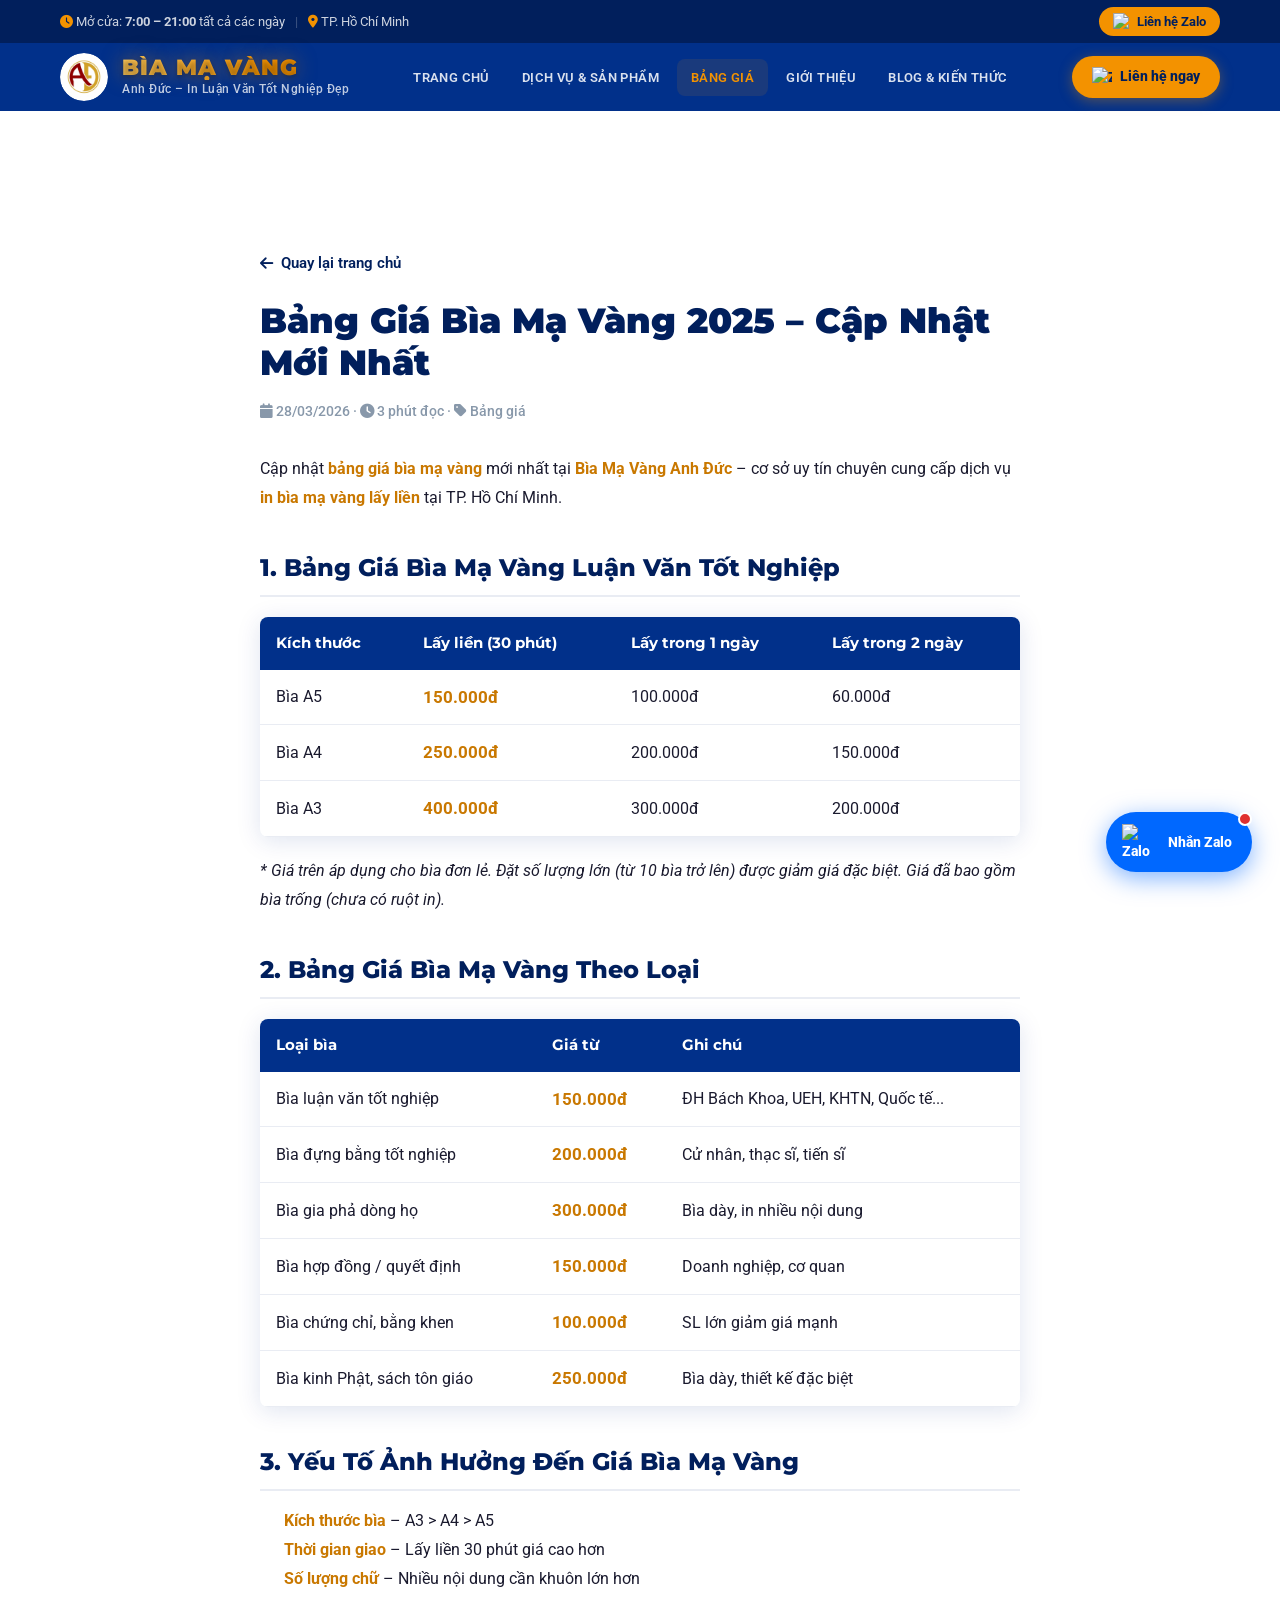
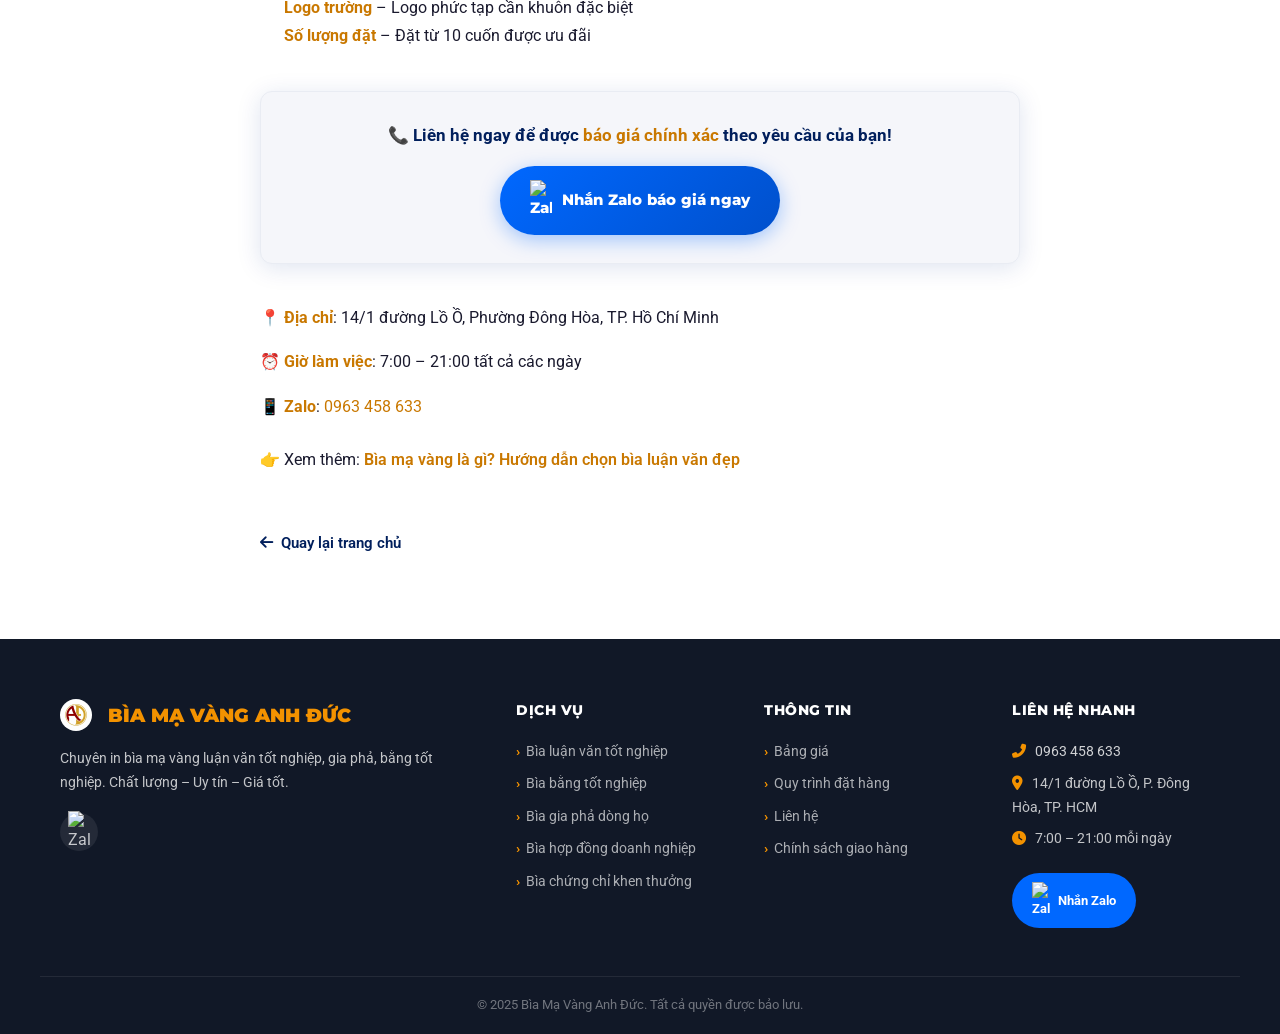
==== bang-gia-bia-ma-vang.html @ df7aeb43 "Initial commit: biamavang static site on Cloudflare Pages" ====
<!DOCTYPE html>
<html lang="vi">
<head>
  <meta charset="UTF-8" />
  <meta name="viewport" content="width=device-width, initial-scale=1.0" />
  <title>Bảng Giá Bìa Mạ Vàng 2025 – Cập Nhật Mới Nhất | Bìa Mạ Vàng Anh Đức</title>
  <meta name="description" content="Bảng giá bìa mạ vàng 2025 mới nhất: bìa luận văn A4 từ 60.000đ, lấy liền 30 phút 250.000đ. So sánh giá bìa mạ vàng theo kích thước và thời gian giao hàng tại TPHCM." />
  <meta name="keywords" content="bảng giá bìa mạ vàng, giá bìa mạ vàng luận văn, bìa mạ vàng giá rẻ, in bìa mạ vàng giá bao nhiêu, bìa mạ vàng A4 A3" />
  <meta name="robots" content="index, follow" />
  <link rel="canonical" href="https://lambiamavang.com/bang-gia-bia-ma-vang.html" />

  <meta property="og:type" content="article" />
  <meta property="og:title" content="Bảng Giá Bìa Mạ Vàng 2025 – Cập Nhật Mới Nhất" />
  <meta property="og:description" content="Giá bìa mạ vàng từ 60.000đ. Xem bảng giá chi tiết theo kích thước và thời gian giao." />
  <meta property="og:url" content="https://lambiamavang.com/bang-gia-bia-ma-vang.html" />
  <meta property="og:image" content="https://lambiamavang.com/banner.png" />

  <script type="application/ld+json">
  {
    "@context": "https://schema.org",
    "@type": "Article",
    "headline": "Bảng Giá Bìa Mạ Vàng 2025 – Cập Nhật Mới Nhất",
    "description": "Bảng giá chi tiết dịch vụ làm bìa mạ vàng từ 60.000đ tại TPHCM",
    "author": {"@type": "Organization", "name": "Bìa Mạ Vàng Anh Đức"},
    "publisher": {"@type": "Organization", "name": "Bìa Mạ Vàng Anh Đức"},
    "datePublished": "2026-03-28",
    "dateModified": "2026-03-28"
  }
  </script>

  <!-- Favicon -->
  <link rel="icon" href="https://lambiamavang.com/favicon.ico" sizes="48x48" />
  <link rel="icon" type="image/png" sizes="32x32" href="https://lambiamavang.com/favicon-32x32.png" />
  <link rel="icon" type="image/png" sizes="16x16" href="https://lambiamavang.com/favicon-16x16.png" />
  <link rel="apple-touch-icon" sizes="180x180" href="https://lambiamavang.com/apple-touch-icon.png" />

  <!-- Google tag (gtag.js) -->
  <script async src="https://www.googletagmanager.com/gtag/js?id=G-4KB9TMQKP1"></script>
  <script>
    window.dataLayer = window.dataLayer || [];
    function gtag(){dataLayer.push(arguments);}
    gtag('js', new Date());
    gtag('config', 'G-4KB9TMQKP1');
  </script>

  <link rel="preconnect" href="https://fonts.googleapis.com" />
  <link rel="preconnect" href="https://fonts.gstatic.com" crossorigin />
  <link href="https://fonts.googleapis.com/css2?family=Roboto:wght@400;500;700;900&family=Montserrat:wght@600;700;800;900&display=swap" rel="stylesheet" />
  <link rel="stylesheet" href="https://cdnjs.cloudflare.com/ajax/libs/font-awesome/6.5.0/css/all.min.css" />
  <link rel="stylesheet" href="style.css" />
  <style>
    .blog-container { max-width: 800px; margin: 0 auto; padding: 140px 20px 60px; }
    .blog-container h1 { font-family: var(--font-head); color: var(--navy-d); font-size: 2.2rem; margin-bottom: 16px; font-weight: 900; line-height: 1.2; }
    .blog-meta { color: var(--gray-3); font-size: .9rem; margin-bottom: 32px; font-weight: 500; }
    .blog-container h2 { font-family: var(--font-head); color: var(--navy-d); font-size: 1.5rem; margin: 36px 0 16px; font-weight: 800; border-bottom: 2px solid var(--gray-2); padding-bottom: 8px;}
    .blog-container h3 { font-family: var(--font-head); color: var(--navy-d); font-size: 1.15rem; margin: 24px 0 12px; font-weight: 700; }
    .blog-container p { color: var(--dark); line-height: 1.8; margin-bottom: 16px; font-size: 1rem; }
    .blog-container ul, .blog-container ol { color: var(--dark); padding-left: 24px; margin-bottom: 16px; line-height: 1.8; }
    .blog-container strong { color: var(--gold-d); font-weight: 700; }
    .blog-cta { background: var(--gray-1); border: 1px solid var(--gray-2); border-radius: 12px; padding: 28px; text-align: center; margin: 40px 0; box-shadow: var(--shadow); }
    .blog-cta p { color: var(--navy-d); font-size: 1.05rem; margin-bottom: 16px; font-weight: 700; }
    .blog-back { display: inline-flex; align-items: center; gap: 8px; color: var(--navy-d); text-decoration: none; margin-bottom: 24px; font-size: .95rem; font-weight: 600; }
    .blog-back:hover { color: var(--gold-d); text-decoration: underline; }
    .blog-img { width: 100%; border-radius: 12px; margin: 20px 0; box-shadow: var(--shadow); }
    .blog-container table { width: 100%; border-collapse: collapse; margin: 20px 0; background: var(--white); border-radius: var(--radius-sm); overflow: hidden; box-shadow: var(--shadow); }
    .blog-container th { background: var(--navy); color: var(--white); padding: 14px 16px; text-align: left; font-family: var(--font-head); font-size: .95rem; }
    .blog-container td { padding: 14px 16px; border-bottom: 1px solid var(--gray-2); color: var(--dark); }
    .blog-container tr:hover td { background: var(--gray-1); }
    .price-highlight { color: var(--gold-d) !important; font-weight: 700; font-size: 1.05rem; }
  </style>
</head>
<body>

  <!-- ========== TOPBAR ========== -->
  <div class="topbar" id="topbar">
    <div class="container topbar-inner">
      <div class="topbar-left">
        <span><i class="fas fa-clock"></i> Mở cửa: <strong>7:00 – 21:00</strong> tất cả các ngày</span>
        <span class="topbar-divider">|</span>
        <span><i class="fas fa-map-marker-alt"></i> TP. Hồ Chí Minh</span>
      </div>
      <div class="topbar-right">
        <a href="https://zalo.me/0963458633" target="_blank" rel="noopener" class="topbar-zalo" id="topbar-zalo-btn">
          <img src="https://upload.wikimedia.org/wikipedia/commons/9/91/Icon_of_Zalo.svg" alt="Zalo" width="18" height="18" />
          Liên hệ Zalo
        </a>
      </div>
    </div>
  </div>

  <!-- ========== HEADER ========== -->
  <header class="header" id="mainHeader">
    <div class="container header-inner">
      <a class='logo' href='index.html' id='logo-link'>
        <div class="logo-icon"><img src="logo.png" alt="Logo Bìa Mạ Vàng Anh Đức" width="48" height="48" /></div>
        <div class="logo-text">
          <span class="logo-main">BÌA MẠ VÀNG</span>
          <span class="logo-sub">Anh Đức – In Luận Văn Tốt Nghiệp Đẹp</span>
        </div>
      </a>

      <nav class="nav" id="mainNav">
        <a href="index.html" class="nav-link" id="nav-dichvu">Trang Chủ</a>
        <a href="index.html#san-pham" class="nav-link" id="nav-sanpham">Dịch Vụ & Sản Phẩm</a>
        <a href="bang-gia-bia-ma-vang.html" class="nav-link active" id="nav-bangia">Bảng Giá</a>
        <a href="gioi-thieu.html" class="nav-link" id="nav-hinhthuc">Giới Thiệu</a>
        <a href="blog.html" class="nav-link" id="nav-lienhe">Blog & Kiến Thức</a>
      </nav>

      <a href="https://zalo.me/0963458633" target="_blank" rel="noopener" class="btn-zalo-header" id="header-zalo-btn">
        <img src="https://upload.wikimedia.org/wikipedia/commons/9/91/Icon_of_Zalo.svg" alt="Zalo" width="20" height="20" />
        Liên hệ ngay
      </a>

      <button class="hamburger" id="hamburger" aria-label="Menu">
        <span></span><span></span><span></span>
      </button>
    </div>
  </header>

  <!-- Mobile Nav Drawer -->
  <div class="mobile-nav" id="mobileNav">
    <a href="index.html#dich-vu" class="mobile-nav-link" id="mob-dichvu">Dịch Vụ</a>
    <a href="index.html#san-pham" class="mobile-nav-link" id="mob-sanpham">Sản Phẩm</a>
    <a href="bang-gia-bia-ma-vang.html" class="mobile-nav-link" id="mob-bangia">Bảng Giá</a>
    <a href="gioi-thieu.html" class="mobile-nav-link" id="mob-hinhthuc">Giới Thiệu</a>
    <a href="blog.html" class="mobile-nav-link" id="mob-lienhe">Blog & Kiến Thức</a>
    <a href="https://zalo.me/0963458633" class="mobile-nav-link zalo-mob" id="mob-zalo" target="_blank">
      <img src="https://upload.wikimedia.org/wikipedia/commons/9/91/Icon_of_Zalo.svg" alt="Zalo" width="18" /> Liên hệ Zalo
    </a>
  </div>

  <!-- ========== BLOG CONTENT ========== -->
  <div class="blog-container">
    <a class='blog-back' href='index.html'><i class="fas fa-arrow-left"></i> Quay lại trang chủ</a>
    <h1>Bảng Giá Bìa Mạ Vàng 2025 – Cập Nhật Mới Nhất</h1>
    <div class="blog-meta"><i class="fas fa-calendar"></i> 28/03/2026 · <i class="fas fa-clock"></i> 3 phút đọc · <i class="fas fa-tag"></i> Bảng giá</div>

    <p>Cập nhật <strong>bảng giá bìa mạ vàng</strong> mới nhất tại <strong>Bìa Mạ Vàng Anh Đức</strong> – cơ sở uy tín chuyên cung cấp dịch vụ <strong>in bìa mạ vàng lấy liền</strong> tại TP. Hồ Chí Minh.</p>

    <h2>1. Bảng Giá Bìa Mạ Vàng Luận Văn Tốt Nghiệp</h2>

    <table>
      <thead>
        <tr>
          <th>Kích thước</th>
          <th>Lấy liền (30 phút)</th>
          <th>Lấy trong 1 ngày</th>
          <th>Lấy trong 2 ngày</th>
        </tr>
      </thead>
      <tbody>
        <tr>
          <td>Bìa A5</td>
          <td class="price-highlight">150.000đ</td>
          <td>100.000đ</td>
          <td>60.000đ</td>
        </tr>
        <tr>
          <td>Bìa A4</td>
          <td class="price-highlight">250.000đ</td>
          <td>200.000đ</td>
          <td>150.000đ</td>
        </tr>
        <tr>
          <td>Bìa A3</td>
          <td class="price-highlight">400.000đ</td>
          <td>300.000đ</td>
          <td>200.000đ</td>
        </tr>
      </tbody>
    </table>

    <p><em>* Giá trên áp dụng cho bìa đơn lẻ. Đặt số lượng lớn (từ 10 bìa trở lên) được giảm giá đặc biệt. Giá đã bao gồm bìa trống (chưa có ruột in).</em></p>

    <h2>2. Bảng Giá Bìa Mạ Vàng Theo Loại</h2>

    <table>
      <thead>
        <tr>
          <th>Loại bìa</th>
          <th>Giá từ</th>
          <th>Ghi chú</th>
        </tr>
      </thead>
      <tbody>
        <tr>
          <td>Bìa luận văn tốt nghiệp</td>
          <td class="price-highlight">150.000đ</td>
          <td>ĐH Bách Khoa, UEH, KHTN, Quốc tế...</td>
        </tr>
        <tr>
          <td>Bìa đựng bằng tốt nghiệp</td>
          <td class="price-highlight">200.000đ</td>
          <td>Cử nhân, thạc sĩ, tiến sĩ</td>
        </tr>
        <tr>
          <td>Bìa gia phả dòng họ</td>
          <td class="price-highlight">300.000đ</td>
          <td>Bìa dày, in nhiều nội dung</td>
        </tr>
        <tr>
          <td>Bìa hợp đồng / quyết định</td>
          <td class="price-highlight">150.000đ</td>
          <td>Doanh nghiệp, cơ quan</td>
        </tr>
        <tr>
          <td>Bìa chứng chỉ, bằng khen</td>
          <td class="price-highlight">100.000đ</td>
          <td>SL lớn giảm giá mạnh</td>
        </tr>
        <tr>
          <td>Bìa kinh Phật, sách tôn giáo</td>
          <td class="price-highlight">250.000đ</td>
          <td>Bìa dày, thiết kế đặc biệt</td>
        </tr>
      </tbody>
    </table>

    <h2>3. Yếu Tố Ảnh Hưởng Đến Giá Bìa Mạ Vàng</h2>
    <ul>
      <li><strong>Kích thước bìa</strong> – A3 > A4 > A5</li>
      <li><strong>Thời gian giao</strong> – Lấy liền 30 phút giá cao hơn</li>
      <li><strong>Số lượng chữ</strong> – Nhiều nội dung cần khuôn lớn hơn</li>
      <li><strong>Logo trường</strong> – Logo phức tạp cần khuôn đặc biệt</li>
      <li><strong>Số lượng đặt</strong> – Đặt từ 10 cuốn được ưu đãi</li>
    </ul>

    <div class="blog-cta">
      <p>📞 Liên hệ ngay để được <strong>báo giá chính xác</strong> theo yêu cầu của bạn!</p>
      <a href="https://zalo.me/0963458633" target="_blank" rel="noopener" class="btn-zalo-gold">
        <img src="https://upload.wikimedia.org/wikipedia/commons/9/91/Icon_of_Zalo.svg" alt="Zalo" width="22" />
        Nhắn Zalo báo giá ngay
      </a>
    </div>

    <p>📍 <strong>Địa chỉ</strong>: 14/1 đường Lồ Ồ, Phường Đông Hòa, TP. Hồ Chí Minh</p>
    <p>⏰ <strong>Giờ làm việc</strong>: 7:00 – 21:00 tất cả các ngày</p>
    <p>📱 <strong>Zalo</strong>: <a href="https://zalo.me/0963458633" style="color:var(--gold-d)">0963 458 633</a></p>

    <p style="margin-top:24px">👉 Xem thêm: <a href='bia-ma-vang-la-gi.html' style='color:var(--gold-d); font-weight: 600;'>Bìa mạ vàng là gì? Hướng dẫn chọn bìa luận văn đẹp</a></p>

    <a class='blog-back' href='index.html' style='margin-top:40px'><i class="fas fa-arrow-left"></i> Quay lại trang chủ</a>
  </div>

  <!-- ========== FOOTER ========== -->
  <footer class="footer" id="footer">
    <div class="container footer-inner">
      <div class="footer-col">
        <div class="footer-logo">
          <img src="logo.png" alt="Logo" width="32" height="32" style="display:inline-block;vertical-align:middle;border-radius:50%;margin-right:8px;" /> BÌA MẠ VÀNG ANH ĐỨC
        </div>
        <p>Chuyên in bìa mạ vàng luận văn tốt nghiệp, gia phả, bằng tốt nghiệp. Chất lượng – Uy tín – Giá tốt.</p>
        <div class="footer-social">
          <a href="https://zalo.me/0963458633" target="_blank" rel="noopener" id="footer-zalo" aria-label="Zalo">
            <img src="https://upload.wikimedia.org/wikipedia/commons/9/91/Icon_of_Zalo.svg" alt="Zalo" width="22" />
          </a>
        </div>
      </div>
      <div class="footer-col">
        <h4>Dịch vụ</h4>
        <ul>
          <li><a href='index.html#san-pham'>Bìa luận văn tốt nghiệp</a></li>
          <li><a href='index.html#san-pham'>Bìa bằng tốt nghiệp</a></li>
          <li><a href='index.html#san-pham'>Bìa gia phả dòng họ</a></li>
          <li><a href='index.html#san-pham'>Bìa hợp đồng doanh nghiệp</a></li>
          <li><a href='index.html#san-pham'>Bìa chứng chỉ khen thưởng</a></li>
        </ul>
      </div>
      <div class="footer-col">
        <h4>Thông tin</h4>
        <ul>
          <li><a href='bang-gia-bia-ma-vang.html'>Bảng giá</a></li>
          <li><a href='index.html#hinh-thuc'>Quy trình đặt hàng</a></li>
          <li><a href='index.html#lien-he'>Liên hệ</a></li>
          <li><a href="#">Chính sách giao hàng</a></li>
        </ul>
      </div>
      <div class="footer-col">
        <h4>Liên hệ nhanh</h4>
        <p><i class="fas fa-phone-alt"></i> <a href="tel:0963 458 633">0963 458 633</a></p>
        <p><i class="fas fa-map-marker-alt"></i> 14/1 đường Lồ Ồ, P. Đông Hòa, TP. HCM</p>
        <p><i class="fas fa-clock"></i> 7:00 – 21:00 mỗi ngày</p>
        <a href="https://zalo.me/0963458633" target="_blank" rel="noopener" class="footer-zalo-btn"
          id="footer-zalo-btn">
          <img src="https://upload.wikimedia.org/wikipedia/commons/9/91/Icon_of_Zalo.svg" alt="Zalo" width="18" /> Nhắn
          Zalo
        </a>
      </div>
    </div>
    <div class="footer-bottom">
      <div class="container">
        <p>© 2025 Bìa Mạ Vàng Anh Đức. Tất cả quyền được bảo lưu.</p>
      </div>
    </div>
  </footer>

  <!-- ========== FLOATING ZALO BUTTON ========== -->
  <a href="https://zalo.me/0963458633" target="_blank" rel="noopener" class="float-zalo" id="float-zalo-btn"
    aria-label="Liên hệ Zalo">
    <img src="https://upload.wikimedia.org/wikipedia/commons/9/91/Icon_of_Zalo.svg" alt="Zalo" width="36" height="36" />
    <span class="float-zalo-label">Nhắn Zalo</span>
    <span class="float-zalo-pulse"></span>
  </a>

  <!-- ========== BACK TO TOP ========== -->
  <button class="back-to-top" id="backToTop" aria-label="Back to top">
    <i class="fas fa-chevron-up"></i>
  </button>

  <script>
    // Hamburger mobile menu
    const hamburger = document.getElementById('hamburger');
    const mobileNav = document.getElementById('mobileNav');
    hamburger.addEventListener('click', () => {
      hamburger.classList.toggle('open');
      mobileNav.classList.toggle('open');
    });
    // Close mobile nav on link click
    document.querySelectorAll('.mobile-nav-link').forEach(link => {
      link.addEventListener('click', () => {
        hamburger.classList.remove('open');
        mobileNav.classList.remove('open');
      });
    });

    // Sticky header shadow
    const header = document.getElementById('mainHeader');
    window.addEventListener('scroll', () => {
      if (window.scrollY > 60) {
        header.classList.add('scrolled');
      } else {
        header.classList.remove('scrolled');
      }
      // Back to top
      const btt = document.getElementById('backToTop');
      if(btt) {
        btt.classList.toggle('show', window.scrollY > 400);
      }
    });

    // Back to top
    const btt = document.getElementById('backToTop');
    if(btt) {
      btt.addEventListener('click', () => {
        window.scrollTo({ top: 0, behavior: 'smooth' });
      });
    }
  </script>
</body>
</html>
---- style.css ----
/* =============================================
   BÌA MẠ VÀNG – Premium CSS Design System
   Colors: Navy #01308a | Gold #f39200 | Red #e03030
   ============================================= */

/* ---------- RESET & BASE ---------- */
*,
*::before,
*::after {
  box-sizing: border-box;
  margin: 0;
  padding: 0;
}

:root {
  --navy: #01308a;
  --navy-d: #011f5c;
  --gold: #f39200;
  --gold-d: #c97800;
  --gold-l: #ffd166;
  --red: #e03030;
  --white: #ffffff;
  --gray-1: #f5f6fa;
  --gray-2: #e9ecf3;
  --gray-3: #8898aa;
  --dark: #1a1a2e;
  --zalo: #0068ff;
  --shadow: 0 4px 24px rgba(1, 48, 138, .13);
  --shadow-gold: 0 4px 24px rgba(243, 146, 0, .25);
  --radius: 14px;
  --radius-sm: 8px;
  --transition: .3s cubic-bezier(.4, 0, .2, 1);
  --font-main: 'Roboto', sans-serif;
  --font-head: 'Montserrat', sans-serif;
}

html {
  scroll-behavior: smooth;
}

body {
  font-family: var(--font-main);
  color: var(--dark);
  background: var(--white);
  line-height: 1.6;
  overflow-x: hidden;
}

a {
  text-decoration: none;
  color: inherit;
}

img {
  display: block;
  max-width: 100%;
}

ul {
  list-style: none;
}

strong {
  font-weight: 700;
}

.container {
  max-width: 1200px;
  margin: 0 auto;
  padding: 0 20px;
}

.section-pad {
  padding: 80px 0;
}

.bg-light {
  background: var(--gray-1);
}

.bg-navy {
  background: var(--navy-d);
}

/* ---------- TOPBAR ---------- */
.topbar {
  background: var(--navy-d);
  color: rgba(255, 255, 255, .8);
  font-size: .82rem;
  padding: 7px 0;
  position: relative;
  z-index: 100;
}

.topbar-inner {
  display: flex;
  align-items: center;
  justify-content: space-between;
  flex-wrap: wrap;
  gap: 6px;
}

.topbar-left {
  display: flex;
  align-items: center;
  gap: 10px;
}

.topbar-left i {
  color: var(--gold);
}

.topbar-divider {
  opacity: .3;
}

.topbar-zalo {
  display: flex;
  align-items: center;
  gap: 6px;
  background: var(--gold);
  color: var(--navy-d);
  font-weight: 700;
  padding: 4px 14px;
  border-radius: 20px;
  font-size: .82rem;
  transition: var(--transition);
}

.topbar-zalo:hover {
  background: var(--gold-d);
  transform: scale(1.04);
}

/* ---------- HEADER ---------- */
.header {
  position: sticky;
  top: 0;
  z-index: 999;
  background: var(--navy);
  box-shadow: none;
  transition: box-shadow var(--transition);
}

.header.scrolled {
  box-shadow: 0 2px 20px rgba(1, 48, 138, .3);
}

.header-inner {
  display: flex;
  align-items: center;
  justify-content: space-between;
  height: 68px;
  gap: 16px;
}

/* Logo */
.logo {
  display: flex;
  align-items: center;
  gap: 14px;
}

.logo-icon {
  width: 48px;
  height: 48px;
  background: none;
  border-radius: 50%;
  display: flex;
  align-items: center;
  justify-content: center;
  flex-shrink: 0;
  position: relative;
  overflow: hidden;
  animation: logo-pulse 3s ease-in-out infinite;
}

.logo-icon img {
  width: 100%;
  height: 100%;
  object-fit: contain;
  border-radius: 50%;
}

@keyframes logo-pulse {

  0%,
  100% {
    box-shadow: 0 0 0 3px rgba(243, 146, 0, .3), 0 4px 18px rgba(243, 146, 0, .5);
  }

  50% {
    box-shadow: 0 0 0 6px rgba(243, 146, 0, .15), 0 6px 26px rgba(243, 146, 0, .6);
  }
}

.logo-text {
  display: flex;
  flex-direction: column;
}

.logo-main {
  font-family: var(--font-head);
  font-size: 1.35rem;
  font-weight: 900;
  color: var(--gold);
  letter-spacing: 1px;
  line-height: 1.1;
  text-shadow: 0 0 20px rgba(243, 146, 0, .5), 0 2px 4px rgba(0, 0, 0, .3);
  background: linear-gradient(90deg, var(--gold-l), var(--gold), var(--gold-d), var(--gold));
  background-size: 200% auto;
  -webkit-background-clip: text;
  -webkit-text-fill-color: transparent;
  background-clip: text;
  animation: shine-text 4s linear infinite;
}

@keyframes shine-text {
  0% {
    background-position: 0% center;
  }

  100% {
    background-position: 200% center;
  }
}

.logo-sub {
  font-size: .72rem;
  color: rgba(255, 255, 255, .75);
  letter-spacing: .5px;
  font-weight: 500;
}

/* Nav */
.nav {
  display: flex;
  align-items: center;
  gap: 4px;
}

.nav-link {
  font-size: .82rem;
  font-weight: 600;
  color: rgba(255, 255, 255, .85);
  padding: 8px 14px;
  border-radius: var(--radius-sm);
  transition: var(--transition);
  text-transform: uppercase;
  letter-spacing: .4px;
}

.nav-link:hover,
.nav-link.active {
  color: var(--gold);
  background: rgba(243, 146, 0, .1);
}

/* Header Zalo button */
.btn-zalo-header {
  display: flex;
  align-items: center;
  gap: 8px;
  background: var(--gold);
  color: var(--navy-d);
  font-weight: 800;
  font-size: .85rem;
  padding: 10px 20px;
  border-radius: 30px;
  white-space: nowrap;
  transition: var(--transition);
  box-shadow: 0 3px 14px rgba(243, 146, 0, .35);
  flex-shrink: 0;
}

.btn-zalo-header:hover {
  background: var(--gold-d);
  transform: translateY(-2px);
  box-shadow: 0 6px 20px rgba(243, 146, 0, .4);
}

/* Hamburger */
.hamburger {
  display: none;
  flex-direction: column;
  justify-content: center;
  gap: 5px;
  width: 36px;
  height: 36px;
  background: none;
  border: none;
  cursor: pointer;
  padding: 4px;
}

.hamburger span {
  display: block;
  height: 2px;
  border-radius: 2px;
  background: var(--white);
  transition: var(--transition);
  transform-origin: center;
}

.hamburger.open span:nth-child(1) {
  transform: translateY(7px) rotate(45deg);
}

.hamburger.open span:nth-child(2) {
  opacity: 0;
}

.hamburger.open span:nth-child(3) {
  transform: translateY(-7px) rotate(-45deg);
}

/* Mobile Nav */
.mobile-nav {
  display: none;
  position: fixed;
  top: 68px;
  left: 0;
  right: 0;
  background: var(--navy-d);
  flex-direction: column;
  padding: 10px 0 16px;
  z-index: 998;
  box-shadow: 0 8px 20px rgba(0, 0, 0, .3);
  transform: translateY(-10px);
  opacity: 0;
  transition: var(--transition);
}

.mobile-nav.open {
  display: flex;
  transform: translateY(0);
  opacity: 1;
}

.mobile-nav-link {
  display: flex;
  align-items: center;
  gap: 8px;
  padding: 12px 24px;
  color: rgba(255, 255, 255, .85);
  font-weight: 600;
  font-size: .9rem;
  border-bottom: 1px solid rgba(255, 255, 255, .06);
  transition: var(--transition);
}

.mobile-nav-link:hover {
  color: var(--gold);
  background: rgba(243, 146, 0, .08);
}

.mobile-nav-link.zalo-mob {
  color: var(--gold);
  font-weight: 800;
  margin-top: 4px;
}

/* ---------- HERO ---------- */
.hero {
  position: relative;
  min-height: 92vh;
  display: flex;
  align-items: center;
  overflow: hidden;
}

.hero-bg {
  position: absolute;
  inset: 0;
  background:
    url('banner.png') center/cover no-repeat,
    linear-gradient(135deg, #011f5c 0%, #01308a 50%, #0a2060 100%);
  z-index: 0;
}

.hero-overlay {
  position: absolute;
  inset: 0;
  background: linear-gradient(135deg,
      rgba(1, 15, 50, 0.82) 0%,
      rgba(1, 48, 138, 0.70) 50%,
      rgba(0, 10, 40, 0.88) 100%);
  z-index: 1;
}

/* Gold particle shimmer */
.hero::after {
  content: '';
  position: absolute;
  inset: 0;
  background-image:
    radial-gradient(circle at 20% 30%, rgba(243, 146, 0, .12) 0%, transparent 50%),
    radial-gradient(circle at 80% 70%, rgba(243, 146, 0, .10) 0%, transparent 50%);
  z-index: 2;
  pointer-events: none;
}

.hero-content {
  position: relative;
  z-index: 3;
  padding: 80px 20px 60px;
  max-width: 760px;
}

.hero-badge {
  display: inline-flex;
  align-items: center;
  gap: 8px;
  background: rgba(243, 146, 0, .15);
  border: 1px solid rgba(243, 146, 0, .4);
  color: var(--gold-l);
  font-size: .82rem;
  font-weight: 700;
  padding: 6px 16px;
  border-radius: 30px;
  margin-bottom: 22px;
  letter-spacing: .5px;
  animation: fadeDown .7s ease both;
}

.hero-badge i {
  color: var(--gold);
}

.hero-title {
  font-family: var(--font-head);
  font-size: clamp(2.2rem, 6vw, 3.8rem);
  font-weight: 900;
  color: var(--white);
  line-height: 1.15;
  margin-bottom: 20px;
  animation: fadeDown .7s .1s ease both;
}

.hero-highlight {
  background: linear-gradient(90deg, var(--gold), var(--gold-l));
  -webkit-background-clip: text;
  -webkit-text-fill-color: transparent;
  background-clip: text;
  display: block;
}

.hero-sub {
  font-size: 1.05rem;
  color: rgba(255, 255, 255, .82);
  margin-bottom: 28px;
  line-height: 1.75;
  animation: fadeDown .7s .2s ease both;
}

.hero-sub strong {
  color: var(--gold-l);
}

.hero-tags {
  display: flex;
  flex-wrap: wrap;
  gap: 10px;
  margin-bottom: 36px;
  animation: fadeDown .7s .3s ease both;
}

.hero-tag {
  display: flex;
  align-items: center;
  gap: 6px;
  background: rgba(255, 255, 255, .1);
  border: 1px solid rgba(255, 255, 255, .2);
  color: var(--white);
  padding: 6px 16px;
  border-radius: 30px;
  font-size: .85rem;
  font-weight: 600;
  backdrop-filter: blur(4px);
}

.hero-tag i {
  color: var(--gold);
}

.hero-cta {
  display: flex;
  flex-wrap: wrap;
  gap: 14px;
  animation: fadeDown .7s .4s ease both;
}

.btn-hero-zalo {
  display: flex;
  align-items: center;
  gap: 10px;
  background: var(--zalo);
  color: var(--white);
  font-family: var(--font-head);
  font-weight: 800;
  font-size: 1rem;
  padding: 14px 30px;
  border-radius: 50px;
  box-shadow: 0 6px 24px rgba(0, 104, 255, .45);
  transition: var(--transition);
  letter-spacing: .3px;
}

.btn-hero-zalo:hover {
  background: #005ee0;
  transform: translateY(-3px);
  box-shadow: 0 10px 30px rgba(0, 104, 255, .5);
}

.btn-hero-price {
  display: flex;
  align-items: center;
  gap: 8px;
  border: 2px solid rgba(243, 146, 0, .7);
  color: var(--gold-l);
  font-weight: 700;
  font-size: .95rem;
  padding: 13px 26px;
  border-radius: 50px;
  transition: var(--transition);
}

.btn-hero-price:hover {
  background: rgba(243, 146, 0, .12);
  border-color: var(--gold);
  transform: translateY(-2px);
}

.hero-scroll-hint {
  position: absolute;
  bottom: 28px;
  left: 50%;
  transform: translateX(-50%);
  z-index: 3;
  color: rgba(255, 255, 255, .4);
  font-size: 1.4rem;
  animation: bounce 2s infinite;
}

/* ---------- URGENCY BAR ---------- */
.urgency-bar {
  background: linear-gradient(90deg, var(--red) 0%, #c0392b 100%);
  padding: 14px 0;
}

.urgency-inner {
  display: flex;
  align-items: center;
  gap: 14px;
  flex-wrap: wrap;
}

.urgency-inner i {
  color: #fff;
  font-size: 1.3rem;
}

.urgency-inner span {
  color: #fff;
  font-size: .92rem;
  flex: 1;
}

.urgency-inner strong {
  font-size: 1rem;
}

.urgency-btn {
  display: flex;
  align-items: center;
  gap: 6px;
  background: var(--white);
  color: var(--red);
  font-weight: 800;
  font-size: .85rem;
  padding: 8px 20px;
  border-radius: 30px;
  white-space: nowrap;
  transition: var(--transition);
}

.urgency-btn:hover {
  transform: scale(1.04);
  background: #ffe5e5;
}

/* ---------- SECTION HEADER ---------- */
.section-header {
  text-align: center;
  margin-bottom: 52px;
}

.section-tag {
  display: inline-block;
  background: linear-gradient(90deg, var(--gold), var(--gold-d));
  color: var(--white);
  font-size: .72rem;
  font-weight: 800;
  letter-spacing: 1.5px;
  padding: 5px 16px;
  border-radius: 30px;
  margin-bottom: 14px;
  text-transform: uppercase;
}

.section-title {
  font-family: var(--font-head);
  font-size: clamp(1.6rem, 4vw, 2.4rem);
  font-weight: 900;
  color: var(--navy-d);
  margin-bottom: 12px;
  line-height: 1.2;
}

.section-desc {
  color: var(--gray-3);
  font-size: .95rem;
  max-width: 560px;
  margin: 0 auto;
}

.section-header.light .section-title {
  color: var(--white);
}

.section-header.light .section-desc {
  color: rgba(255, 255, 255, .65);
}

/* ---------- FEATURES ---------- */
.features-grid {
  display: grid;
  grid-template-columns: repeat(auto-fit, minmax(290px, 1fr));
  gap: 24px;
}

.feature-card {
  background: var(--white);
  border-radius: var(--radius);
  padding: 32px 28px;
  box-shadow: var(--shadow);
  border: 1px solid var(--gray-2);
  transition: var(--transition);
  position: relative;
  overflow: hidden;
}

.feature-card::before {
  content: '';
  position: absolute;
  top: 0;
  left: 0;
  right: 0;
  height: 3px;
  background: linear-gradient(90deg, var(--gold), var(--gold-l));
  opacity: 0;
  transition: var(--transition);
}

.feature-card:hover {
  transform: translateY(-6px);
  box-shadow: 0 12px 36px rgba(1, 48, 138, .15);
}

.feature-card:hover::before {
  opacity: 1;
}

.feature-icon {
  width: 58px;
  height: 58px;
  border-radius: 14px;
  display: flex;
  align-items: center;
  justify-content: center;
  font-size: 1.5rem;
  margin-bottom: 18px;
}

.feature-icon.gold {
  background: linear-gradient(135deg, rgba(243, 146, 0, .15), rgba(243, 146, 0, .05));
  color: var(--gold-d);
  border: 1px solid rgba(243, 146, 0, .3);
}

.feature-card h3 {
  font-family: var(--font-head);
  font-size: 1.05rem;
  font-weight: 700;
  color: var(--navy-d);
  margin-bottom: 10px;
}

.feature-card p {
  font-size: .9rem;
  color: var(--gray-3);
  line-height: 1.65;
}

/* ---------- SERVICES ---------- */
.services-grid {
  display: grid;
  grid-template-columns: repeat(auto-fit, minmax(300px, 1fr));
  gap: 28px;
}

.service-card {
  background: var(--white);
  border-radius: var(--radius);
  box-shadow: var(--shadow);
  overflow: hidden;
  transition: var(--transition);
  border: 1px solid var(--gray-2);
}

.service-card:hover {
  transform: translateY(-8px);
  box-shadow: 0 16px 40px rgba(1, 48, 138, .18);
}

.service-img-wrap {
  position: relative;
}

.service-img-placeholder {
  height: 160px;
  display: flex;
  align-items: center;
  justify-content: center;
  font-size: 4rem;
  color: rgba(255, 255, 255, .85);
}

.gold-grad {
  background: linear-gradient(135deg, #c97800, #f39200, #ffd166);
}

.blue-grad {
  background: linear-gradient(135deg, #01308a, #0a5fc5);
}

.red-grad {
  background: linear-gradient(135deg, #c0392b, #e03030);
}

.dark-grad {
  background: linear-gradient(135deg, #1a1a2e, #2c3e50);
}

.green-grad {
  background: linear-gradient(135deg, #1a7a4a, #27ae60);
}

.purple-grad {
  background: linear-gradient(135deg, #6c3483, #8e44ad);
}

.service-badge {
  position: absolute;
  top: 12px;
  right: 12px;
  background: var(--red);
  color: #fff;
  font-size: .7rem;
  font-weight: 700;
  padding: 4px 12px;
  border-radius: 20px;
  text-transform: uppercase;
  letter-spacing: .5px;
}

.service-body {
  padding: 24px;
}

.service-body h3 {
  font-family: var(--font-head);
  font-size: 1rem;
  font-weight: 800;
  color: var(--navy-d);
  margin-bottom: 10px;
}

.service-body p {
  font-size: .88rem;
  color: var(--gray-3);
  line-height: 1.62;
  margin-bottom: 18px;
}

.service-btn {
  display: inline-flex;
  align-items: center;
  background: var(--navy);
  color: var(--white);
  font-size: .82rem;
  font-weight: 700;
  padding: 8px 20px;
  border-radius: 30px;
  transition: var(--transition);
  letter-spacing: .3px;
}

.service-btn:hover {
  background: var(--gold-d);
  transform: translateX(3px);
}

/* ---------- PRICING ---------- */
.pricing-wrap {
  max-width: 800px;
  margin: 0 auto;
}

.pricing-note {
  background: linear-gradient(90deg, rgba(243, 146, 0, .1), rgba(243, 146, 0, .05));
  border-left: 4px solid var(--gold);
  padding: 14px 20px;
  border-radius: 0 var(--radius-sm) var(--radius-sm) 0;
  font-size: .88rem;
  color: var(--dark);
  margin-bottom: 28px;
  display: flex;
  gap: 10px;
  align-items: flex-start;
}

.pricing-note i {
  color: var(--gold);
  flex-shrink: 0;
  margin-top: 2px;
}

.price-table-wrap {
  overflow-x: auto;
  border-radius: var(--radius);
  box-shadow: var(--shadow);
}

.price-table {
  width: 100%;
  border-collapse: collapse;
  background: var(--white);
  border-radius: var(--radius);
  overflow: hidden;
}

.price-table thead {
  background: var(--navy);
}

.price-table th {
  color: var(--white);
  font-family: var(--font-head);
  font-size: .85rem;
  font-weight: 700;
  padding: 18px 16px;
  text-align: center;
  letter-spacing: .4px;
}

.price-table th.highlight-col {
  background: var(--gold-d);
}

.badge-urgent {
  display: inline-block;
  background: var(--red);
  color: #fff;
  font-size: .68rem;
  font-weight: 800;
  padding: 3px 9px;
  border-radius: 12px;
  margin-bottom: 4px;
  letter-spacing: .3px;
}

.price-table tbody tr {
  border-bottom: 1px solid var(--gray-2);
}

.price-table tbody tr:last-child {
  border-bottom: none;
}

.price-table tbody tr:hover {
  background: rgba(1, 48, 138, .03);
}

.price-table td {
  padding: 18px 16px;
  text-align: center;
  font-size: .92rem;
  color: var(--dark);
}

.price-table td:first-child {
  text-align: left;
}

.size-dim {
  color: var(--gray-3);
  font-size: .78rem;
  font-weight: 400;
}

.highlight-col {
  background: rgba(243, 146, 0, .07);
}

.price-cell {
  font-weight: 700;
  color: var(--navy-d);
  font-size: 1rem;
}

.highlight-col.price-cell {
  color: var(--gold-d);
  font-size: 1.05rem;
}

.pricing-cta {
  text-align: center;
  margin-top: 32px;
}

/* ---------- SHARED BUTTON ---------- */
.btn-zalo-gold {
  display: inline-flex;
  align-items: center;
  gap: 10px;
  background: linear-gradient(135deg, var(--zalo) 0%, #0050cc 100%);
  color: var(--white);
  font-family: var(--font-head);
  font-weight: 800;
  font-size: .95rem;
  padding: 14px 30px;
  border-radius: 50px;
  box-shadow: 0 5px 20px rgba(0, 104, 255, .35);
  transition: var(--transition);
  letter-spacing: .2px;
}

.btn-zalo-gold:hover {
  transform: translateY(-3px);
  box-shadow: 0 10px 28px rgba(0, 104, 255, .45);
  background: linear-gradient(135deg, #0050cc, var(--zalo));
}

.btn-zalo-gold.big {
  font-size: 1.05rem;
  padding: 16px 36px;
}

/* ---------- HOW IT WORKS ---------- */
.steps-grid {
  display: flex;
  align-items: flex-start;
  justify-content: center;
  gap: 0;
  flex-wrap: wrap;
}

.step-card {
  background: rgba(255, 255, 255, .06);
  border: 1px solid rgba(255, 255, 255, .12);
  border-radius: var(--radius);
  padding: 36px 28px;
  text-align: center;
  flex: 1;
  min-width: 220px;
  max-width: 300px;
  transition: var(--transition);
  backdrop-filter: blur(6px);
}

.step-card:hover {
  background: rgba(255, 255, 255, .1);
  transform: translateY(-6px);
}

.step-num {
  font-family: var(--font-head);
  font-size: .72rem;
  font-weight: 900;
  letter-spacing: 2px;
  color: var(--gold);
  margin-bottom: 14px;
  opacity: .8;
}

.step-icon {
  font-size: 2.2rem;
  color: var(--gold);
  margin-bottom: 16px;
}

.step-card h3 {
  font-family: var(--font-head);
  font-size: 1.05rem;
  font-weight: 700;
  color: var(--white);
  margin-bottom: 10px;
}

.step-card p {
  font-size: .88rem;
  color: rgba(255, 255, 255, .65);
  line-height: 1.65;
}

.step-arrow {
  color: var(--gold);
  font-size: 1.4rem;
  opacity: .5;
  align-self: center;
  padding: 0 8px;
}

.how-cta {
  text-align: center;
  margin-top: 44px;
}

/* ---------- GALLERY ---------- */
.gallery-grid {
  display: grid;
  grid-template-columns: repeat(3, 1fr);
  grid-template-rows: repeat(2, 200px);
  gap: 16px;
}

.gallery-placeholder {
  border-radius: var(--radius);
  position: relative;
  overflow: hidden;
  cursor: pointer;
}

.gallery-placeholder img {
  position: absolute;
  inset: 0;
  width: 100%;
  height: 100%;
  object-fit: cover;
  z-index: 0;
}

.gp1 {
  background: linear-gradient(135deg, #c97800 0%, #ffd166 50%, #d4a300 100%);
  grid-column: span 1;
  grid-row: span 2;
}

.gp2 {
  background: linear-gradient(135deg, #01308a, #0a5fc5);
}

.gp3 {
  background: linear-gradient(135deg, #1a7a4a, #27ae60);
}

.gp4 {
  background: linear-gradient(135deg, #6c3483, #8e44ad);
}

.gp5 {
  background: linear-gradient(135deg, #c0392b, #e74c3c);
}

.gp6 {
  background: linear-gradient(135deg, #2c3e50, #3d5a72);
}

/* Pattern overlay */
.gallery-placeholder::before {
  content: '';
  position: absolute;
  inset: 0;
  background-image:
    repeating-linear-gradient(45deg, rgba(255, 255, 255, .05) 0px, rgba(255, 255, 255, .05) 1px, transparent 1px, transparent 12px);
  pointer-events: none;
}

.gal-overlay {
  position: absolute;
  inset: 0;
  display: flex;
  align-items: center;
  justify-content: center;
  background: rgba(0, 0, 0, .35);
  color: var(--white);
  font-size: 2rem;
  opacity: 0;
  transition: var(--transition);
}

.gallery-placeholder:hover .gal-overlay {
  opacity: 1;
}

.gallery-placeholder:hover {
  transform: scale(1.02);
  box-shadow: 0 12px 36px rgba(0, 0, 0, .25);
}

.gal-label {
  position: absolute;
  bottom: 14px;
  left: 14px;
  right: 14px;
  color: var(--white);
  font-family: var(--font-head);
  font-size: .82rem;
  font-weight: 700;
  background: rgba(0, 0, 0, .4);
  padding: 6px 12px;
  border-radius: 8px;
  backdrop-filter: blur(4px);
  letter-spacing: .3px;
}

/* ---------- TESTIMONIALS ---------- */
.testi-grid {
  display: grid;
  grid-template-columns: repeat(auto-fit, minmax(280px, 1fr));
  gap: 24px;
}

.testi-card {
  background: var(--white);
  border-radius: var(--radius);
  padding: 30px 26px;
  box-shadow: var(--shadow);
  border: 1px solid var(--gray-2);
  transition: var(--transition);
  position: relative;
}

.testi-card::after {
  content: '"';
  position: absolute;
  top: 16px;
  right: 24px;
  font-size: 5rem;
  color: var(--gold);
  opacity: .12;
  font-family: Georgia, serif;
  line-height: 1;
}

.testi-card:hover {
  transform: translateY(-5px);
  box-shadow: 0 12px 32px rgba(1, 48, 138, .13);
}

.testi-stars {
  color: var(--gold);
  font-size: 1.05rem;
  margin-bottom: 14px;
  letter-spacing: 2px;
}

.testi-text {
  font-size: .92rem;
  color: var(--dark);
  line-height: 1.7;
  margin-bottom: 20px;
  font-style: italic;
}

.testi-author {
  display: flex;
  align-items: center;
  gap: 14px;
}

.testi-avatar {
  width: 44px;
  height: 44px;
  background: linear-gradient(135deg, var(--navy), var(--gold-d));
  border-radius: 50%;
  display: flex;
  align-items: center;
  justify-content: center;
  color: #fff;
  font-weight: 800;
  font-size: .85rem;
  flex-shrink: 0;
}

.testi-author strong {
  display: block;
  font-size: .9rem;
  color: var(--navy-d);
}

.testi-author span {
  font-size: .78rem;
  color: var(--gray-3);
}

/* ---------- CONTACT ---------- */
.contact-grid {
  display: grid;
  grid-template-columns: 1fr 1fr;
  gap: 40px;
  align-items: start;
}

.contact-info {
  display: flex;
  flex-direction: column;
  gap: 22px;
}

.contact-item {
  display: flex;
  align-items: flex-start;
  gap: 16px;
}

.contact-icon {
  width: 46px;
  height: 46px;
  background: linear-gradient(135deg, var(--navy), #0a5fc5);
  border-radius: 12px;
  display: flex;
  align-items: center;
  justify-content: center;
  color: var(--white);
  font-size: 1.1rem;
  flex-shrink: 0;
}

.contact-item strong {
  display: block;
  font-size: .82rem;
  color: var(--gray-3);
  margin-bottom: 3px;
}

.contact-item span,
.contact-item a {
  font-size: .95rem;
  color: var(--navy-d);
  font-weight: 600;
}

.contact-link:hover {
  color: var(--zalo);
  text-decoration: underline;
}

.contact-box {
  background: var(--white);
  border-radius: var(--radius);
  padding: 34px;
  box-shadow: var(--shadow);
  border: 1px solid var(--gray-2);
}

.contact-box-title {
  font-family: var(--font-head);
  font-size: 1.15rem;
  font-weight: 800;
  color: var(--navy-d);
  margin-bottom: 12px;
}

.contact-box p {
  font-size: .9rem;
  color: var(--gray-3);
  margin-bottom: 22px;
  line-height: 1.65;
}

.contact-template {
  margin-bottom: 26px;
  display: flex;
  flex-direction: column;
  gap: 10px;
}

.template-line {
  display: flex;
  align-items: center;
  gap: 10px;
  font-size: .88rem;
  color: var(--dark);
  background: var(--gray-1);
  padding: 10px 14px;
  border-radius: var(--radius-sm);
}

.template-line i {
  color: var(--gold-d);
  flex-shrink: 0;
}

/* ---------- GOOGLE MAPS ---------- */
.map-wrap {
  margin-top: 48px;
}

.map-label {
  display: flex;
  align-items: center;
  gap: 8px;
  font-family: var(--font-head);
  font-size: .88rem;
  font-weight: 700;
  color: var(--navy-d);
  margin-bottom: 14px;
  padding: 10px 16px;
  background: linear-gradient(90deg, rgba(243, 146, 0, .1), rgba(243, 146, 0, .04));
  border-left: 4px solid var(--gold);
  border-radius: 0 var(--radius-sm) var(--radius-sm) 0;
}

.map-label i {
  color: var(--gold-d);
  font-size: 1rem;
}

.map-container {
  border-radius: var(--radius);
  overflow: hidden;
  box-shadow: var(--shadow);
  border: 1px solid var(--gray-2);
  line-height: 0;
}

.map-container iframe {
  display: block;
  width: 100%;
}

/* ---------- FAQ ---------- */
.faq-list {
  max-width: 760px;
  margin: 0 auto;
  display: flex;
  flex-direction: column;
  gap: 14px;
}

.faq-item {
  background: var(--white);
  border-radius: var(--radius);
  box-shadow: var(--shadow);
  border: 1px solid var(--gray-2);
  overflow: hidden;
  transition: var(--transition);
}

.faq-item:hover {
  box-shadow: 0 8px 28px rgba(1, 48, 138, .15);
}

.faq-question {
  width: 100%;
  display: flex;
  align-items: center;
  justify-content: space-between;
  padding: 20px 24px;
  background: none;
  border: none;
  cursor: pointer;
  font-family: var(--font-head);
  font-size: .95rem;
  font-weight: 700;
  color: var(--navy-d);
  text-align: left;
  transition: var(--transition);
}

.faq-question:hover {
  color: var(--gold-d);
}

.faq-question i {
  color: var(--gold);
  font-size: .8rem;
  transition: var(--transition);
  flex-shrink: 0;
  margin-left: 12px;
}

.faq-item.open .faq-question i {
  transform: rotate(180deg);
}

.faq-item.open .faq-question {
  color: var(--gold-d);
  border-bottom: 1px solid var(--gray-2);
}

.faq-answer {
  max-height: 0;
  overflow: hidden;
  transition: max-height .4s ease, padding .3s ease;
  padding: 0 24px;
}

.faq-item.open .faq-answer {
  max-height: 300px;
  padding: 18px 24px 22px;
}

.faq-answer p {
  font-size: .9rem;
  color: var(--dark);
  line-height: 1.75;
}

.faq-answer strong {
  color: var(--navy-d);
}

/* ---------- FOOTER ---------- */
.footer {
  background: #111827;
  color: rgba(255, 255, 255, .75);
  padding-top: 60px;
}

.footer-inner {
  display: grid;
  grid-template-columns: 2fr 1fr 1fr 1fr;
  gap: 40px;
  padding-bottom: 48px;
  border-bottom: 1px solid rgba(255, 255, 255, .08);
}

.footer-logo {
  font-family: var(--font-head);
  font-size: 1.2rem;
  font-weight: 900;
  color: var(--gold);
  margin-bottom: 16px;
  display: flex;
  align-items: center;
  gap: 8px;
}

.footer-logo i {
  color: var(--gold);
}

.footer-col p {
  font-size: .88rem;
  line-height: 1.7;
  margin-bottom: 8px;
}

.footer-col p i {
  color: var(--gold);
  margin-right: 6px;
}

.footer-col p a {
  color: rgba(255, 255, 255, .8);
}

.footer-col p a:hover {
  color: var(--gold);
}

.footer-social {
  display: flex;
  gap: 10px;
  margin-top: 18px;
}

.footer-social a {
  width: 38px;
  height: 38px;
  background: rgba(255, 255, 255, .08);
  border-radius: 50%;
  display: flex;
  align-items: center;
  justify-content: center;
  transition: var(--transition);
}

.footer-social a:hover {
  background: var(--gold-d);
  transform: translateY(-2px);
}

.footer-col h4 {
  font-family: var(--font-head);
  font-size: .88rem;
  font-weight: 800;
  color: var(--white);
  letter-spacing: .5px;
  text-transform: uppercase;
  margin-bottom: 18px;
}

.footer-col ul {
  display: flex;
  flex-direction: column;
  gap: 10px;
}

.footer-col ul li a {
  font-size: .88rem;
  color: rgba(255, 255, 255, .65);
  transition: var(--transition);
  display: flex;
  align-items: center;
  gap: 6px;
}

.footer-col ul li a::before {
  content: '›';
  color: var(--gold);
  font-weight: 700;
}

.footer-col ul li a:hover {
  color: var(--gold);
  padding-left: 4px;
}

.footer-zalo-btn {
  display: inline-flex;
  align-items: center;
  gap: 8px;
  background: var(--zalo);
  color: var(--white);
  font-weight: 700;
  font-size: .82rem;
  padding: 9px 20px;
  border-radius: 30px;
  margin-top: 14px;
  transition: var(--transition);
}

.footer-zalo-btn:hover {
  background: #005ee0;
  transform: translateY(-2px);
}

.footer-bottom {
  padding: 18px 0;
  text-align: center;
  font-size: .8rem;
  color: rgba(255, 255, 255, .4);
}

/* ---------- FLOATING ZALO ---------- */
.float-zalo {
  position: fixed;
  bottom: 28px;
  right: 28px;
  z-index: 9999;
  display: flex;
  align-items: center;
  gap: 10px;
  background: var(--zalo);
  color: var(--white);
  font-weight: 800;
  font-size: .88rem;
  padding: 12px 20px 12px 16px;
  border-radius: 50px;
  box-shadow: 0 6px 24px rgba(0, 104, 255, .5);
  transition: var(--transition);
  text-decoration: none;
}

.float-zalo:hover {
  background: #005ee0;
  transform: translateY(-4px) scale(1.04);
  box-shadow: 0 12px 32px rgba(0, 104, 255, .55);
}

.float-zalo-label {
  white-space: nowrap;
}

.float-zalo-pulse {
  position: absolute;
  top: 0;
  right: 0;
  width: 14px;
  height: 14px;
  background: var(--red);
  border-radius: 50%;
  border: 2px solid var(--white);
  animation: pulse-dot 1.8s ease-in-out infinite;
}

/* ---------- BACK TO TOP ---------- */
.back-to-top {
  position: fixed;
  bottom: 90px;
  right: 28px;
  z-index: 9998;
  width: 42px;
  height: 42px;
  background: var(--navy);
  color: var(--white);
  border: none;
  cursor: pointer;
  border-radius: 50%;
  font-size: 1rem;
  display: flex;
  align-items: center;
  justify-content: center;
  box-shadow: 0 4px 16px rgba(1, 48, 138, .3);
  opacity: 0;
  visibility: hidden;
  transform: translateY(10px);
  transition: var(--transition);
}

.back-to-top.show {
  opacity: 1;
  visibility: visible;
  transform: translateY(0);
}

.back-to-top:hover {
  background: var(--gold-d);
  transform: translateY(-3px);
}

/* ---------- ANIMATIONS ---------- */
@keyframes fadeDown {
  from {
    opacity: 0;
    transform: translateY(-20px);
  }

  to {
    opacity: 1;
    transform: translateY(0);
  }
}

@keyframes bounce {

  0%,
  100% {
    transform: translateX(-50%) translateY(0);
  }

  50% {
    transform: translateX(-50%) translateY(8px);
  }
}

@keyframes pulse-dot {

  0%,
  100% {
    transform: scale(1);
    opacity: 1;
  }

  50% {
    transform: scale(1.4);
    opacity: .6;
  }
}

/* Scroll fade-in */
.fade-in {
  opacity: 0;
  transform: translateY(24px);
  transition: opacity .55s ease, transform .55s ease;
}

.fade-in.visible {
  opacity: 1;
  transform: translateY(0);
}

/* ---------- RESPONSIVE ---------- */
@media (max-width: 1024px) {
  .footer-inner {
    grid-template-columns: 1fr 1fr;
    gap: 32px;
  }
}

@media (max-width: 768px) {

  .nav,
  .btn-zalo-header {
    display: none;
  }

  .hamburger {
    display: flex;
  }

  .topbar-left {
    gap: 6px;
    font-size: .75rem;
  }

  .hero {
    min-height: 100svh;
  }

  .hero-content {
    padding: 60px 20px 40px;
  }

  .contact-grid {
    grid-template-columns: 1fr;
  }

  .footer-inner {
    grid-template-columns: 1fr;
    gap: 28px;
  }

  .steps-grid {
    gap: 16px;
  }

  .step-arrow {
    display: none;
  }

  .step-card {
    max-width: none;
    min-width: 0;
  }

  .section-pad {
    padding: 56px 0;
  }

  .float-zalo-label {
    display: none;
  }

  .float-zalo {
    padding: 12px;
    border-radius: 50%;
  }
}

@media (max-width: 480px) {
  .hero-cta {
    flex-direction: column;
  }

  .btn-hero-zalo,
  .btn-hero-price {
    width: 100%;
    justify-content: center;
  }
}

/* ========== SERVICE CARD THUMBNAILS ========== */
.service-thumb {
  width: 100%;
  height: 100%;
  object-fit: cover;
  display: block;
}

.service-img-wrap {
  cursor: pointer;
  position: relative;
  overflow: hidden;
}

.service-view-btn {
  position: absolute;
  bottom: 12px;
  right: 12px;
  background: rgba(0, 0, 0, .65);
  color: #fff;
  font-size: .82rem;
  padding: 6px 14px;
  border-radius: 20px;
  display: flex;
  align-items: center;
  gap: 6px;
  opacity: 0;
  transform: translateY(8px);
  transition: var(--transition);
  backdrop-filter: blur(4px);
}

.service-img-wrap:hover .service-view-btn {
  opacity: 1;
  transform: translateY(0);
}

/* ========== LIGHTBOX MODAL ========== */
.lightbox-overlay {
  position: fixed;
  inset: 0;
  z-index: 9999;
  background: rgba(0, 0, 0, .8);
  backdrop-filter: blur(8px);
  display: flex;
  align-items: center;
  justify-content: center;
  opacity: 0;
  visibility: hidden;
  transition: all .3s ease;
}

.lightbox-overlay.active {
  opacity: 1;
  visibility: visible;
}

.lightbox-content {
  background: var(--navy);
  border: 1px solid rgba(212, 175, 55, .25);
  border-radius: 16px;
  padding: 32px;
  max-width: 900px;
  width: 92%;
  max-height: 90vh;
  overflow-y: auto;
  position: relative;
  animation: lightboxIn .35s ease;
}

@keyframes lightboxIn {
  from {
    transform: scale(.9) translateY(24px);
    opacity: 0;
  }

  to {
    transform: scale(1) translateY(0);
    opacity: 1;
  }
}

.lightbox-close {
  position: absolute;
  top: 12px;
  right: 16px;
  background: none;
  border: none;
  color: #fff;
  font-size: 1.5rem;
  cursor: pointer;
  opacity: .7;
  transition: var(--transition);
  z-index: 2;
}

.lightbox-close:hover {
  opacity: 1;
  color: var(--gold);
}

.lightbox-title {
  font-family: var(--font-head);
  color: var(--gold);
  font-size: 1.35rem;
  margin-bottom: 24px;
  text-align: center;
}

.lightbox-images {
  display: grid;
  grid-template-columns: repeat(auto-fit, minmax(260px, 1fr));
  gap: 20px;
  margin-bottom: 28px;
}

.lightbox-img-card {
  background: rgba(255, 255, 255, .06);
  border: 1px solid rgba(255, 255, 255, .1);
  border-radius: 12px;
  overflow: hidden;
  transition: var(--transition);
}

.lightbox-img-card:hover {
  border-color: var(--gold);
  transform: translateY(-4px);
  box-shadow: 0 8px 24px rgba(212, 175, 55, .15);
}

.lightbox-img-card img {
  width: 100%;
  aspect-ratio: 3/4;
  object-fit: cover;
  display: block;
}

.lightbox-img-label {
  display: block;
  padding: 12px 14px;
  color: #ccc;
  font-size: .85rem;
  text-align: center;
}

.lightbox-cta {
  display: flex;
  align-items: center;
  justify-content: center;
  gap: 10px;
  margin: 0 auto;
  max-width: 280px;
}
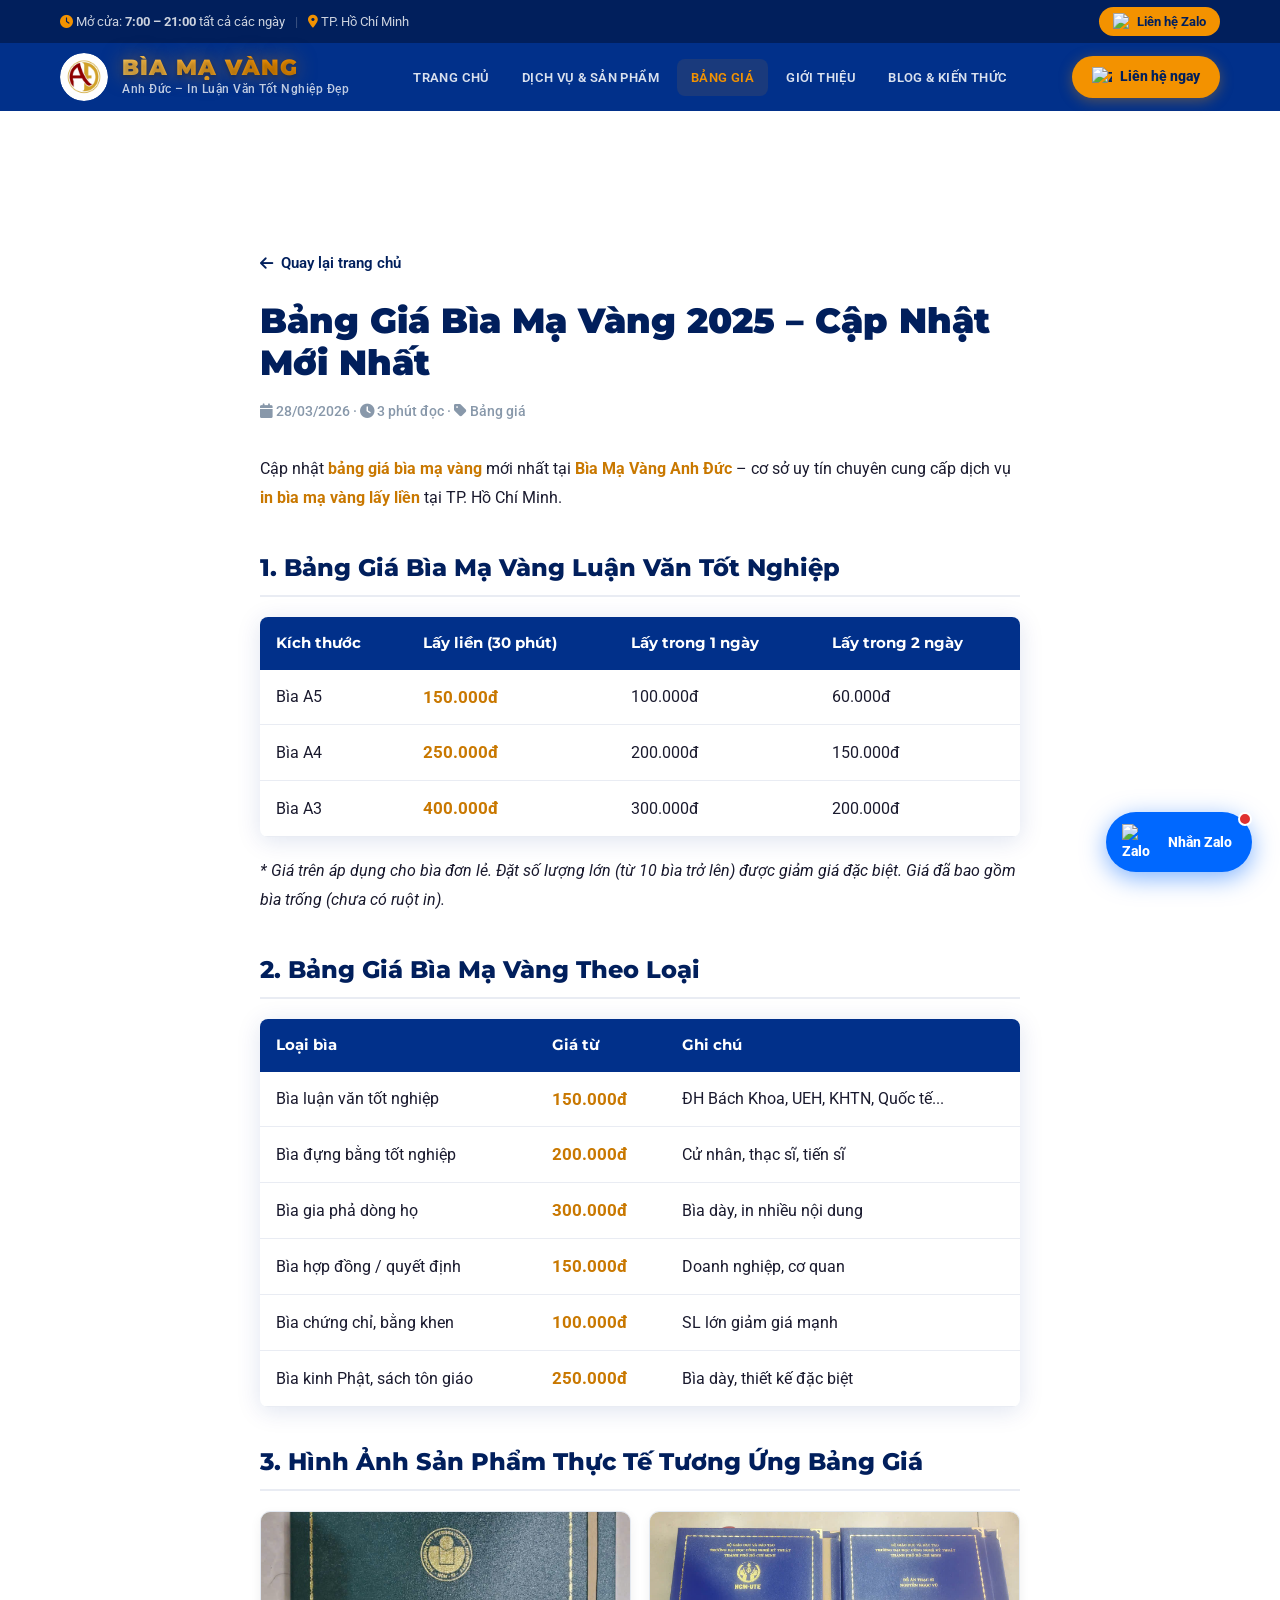
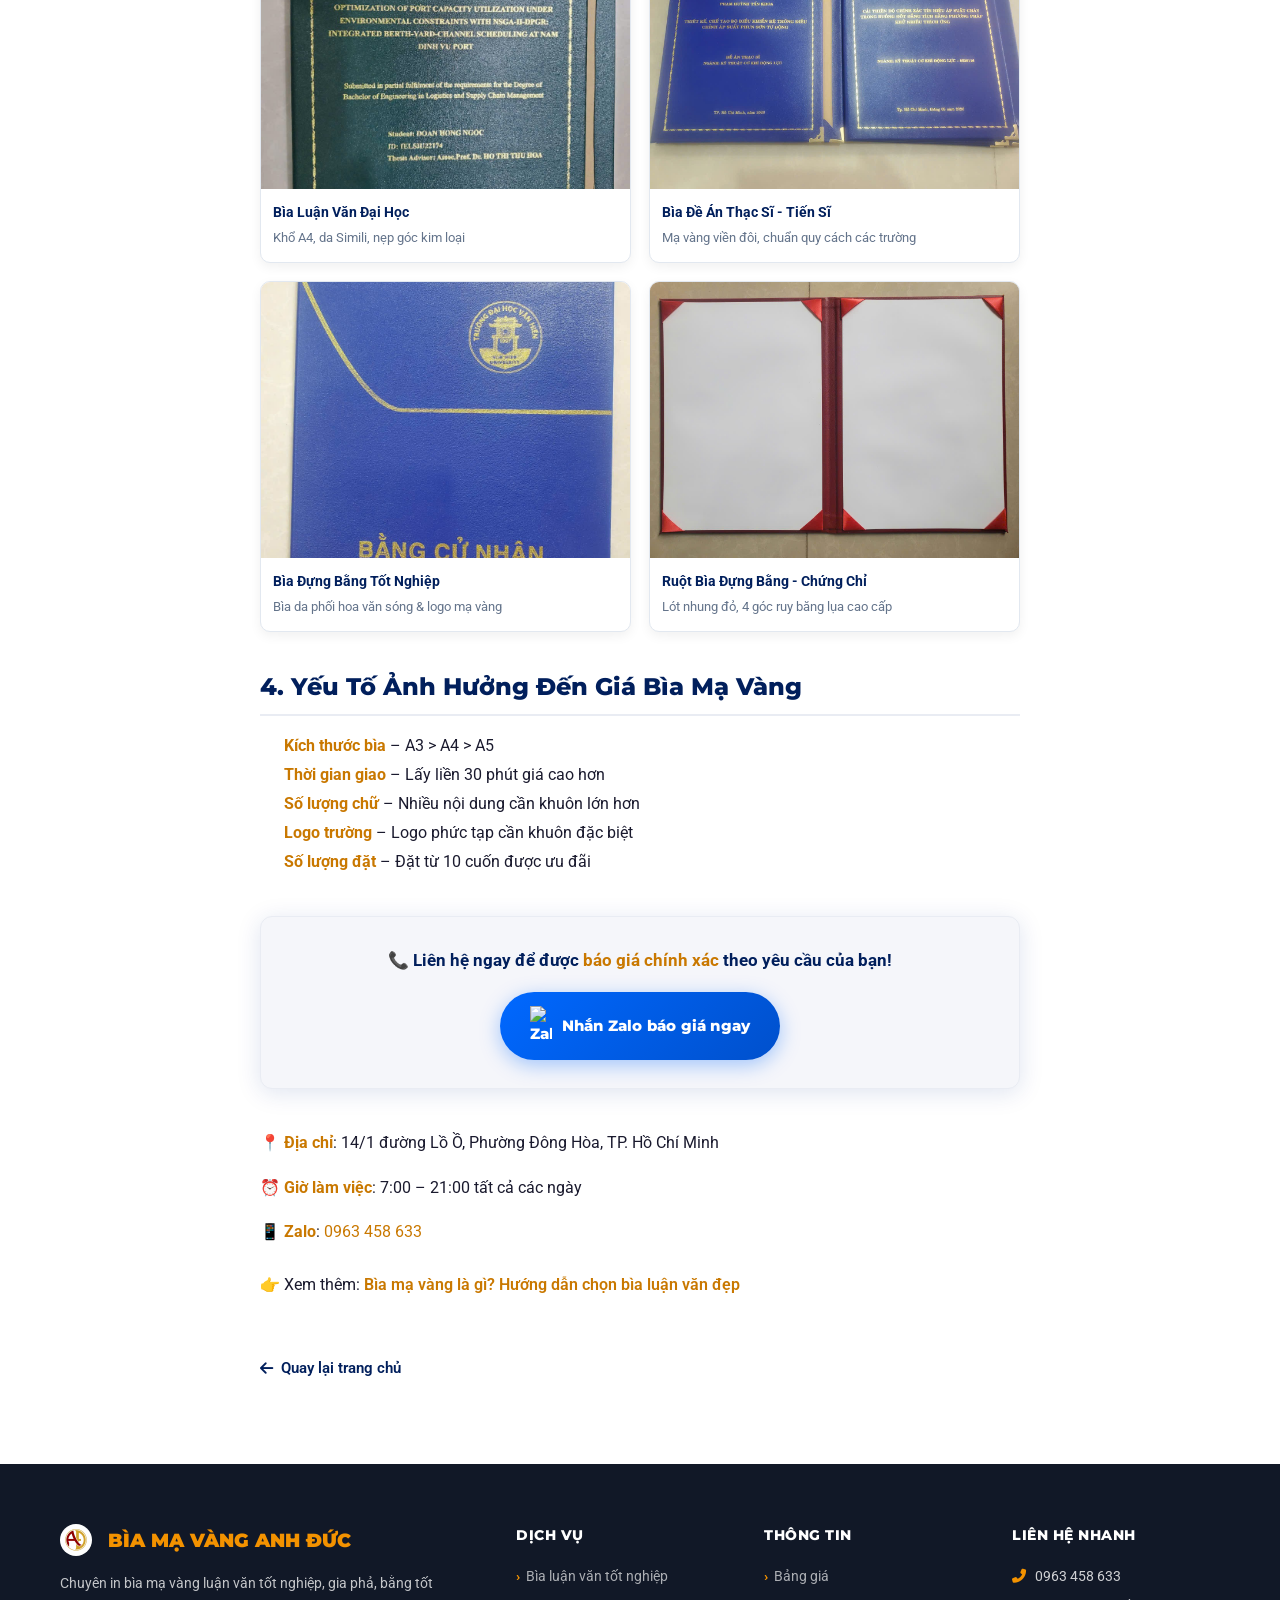
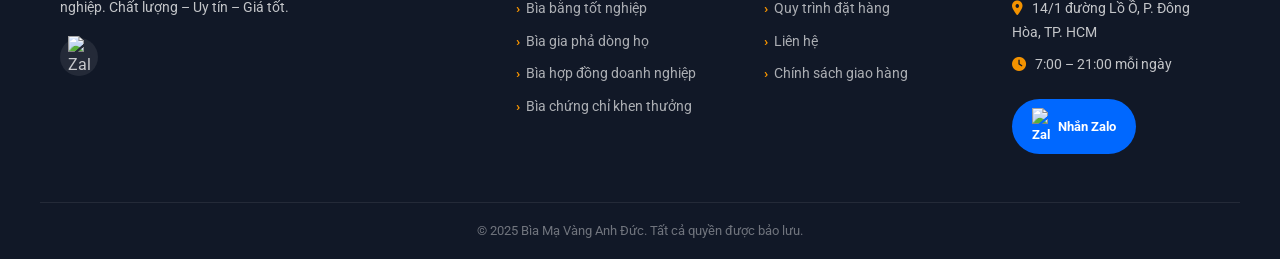
==== commit 63d890e6: "feat: Add real product showcase gallery and update web assets" ====
--- a/bang-gia-bia-ma-vang.html
+++ b/bang-gia-bia-ma-vang.html
@@ -91,7 +91,7 @@
   <!-- ========== HEADER ========== -->
   <header class="header" id="mainHeader">
     <div class="container header-inner">
-      <a class='logo' href='index.html' id='logo-link'>
+      <a class='logo' href='/' id='logo-link'>
         <div class="logo-icon"><img src="logo.png" alt="Logo Bìa Mạ Vàng Anh Đức" width="48" height="48" /></div>
         <div class="logo-text">
           <span class="logo-main">BÌA MẠ VÀNG</span>
@@ -100,8 +100,8 @@
       </a>
 
       <nav class="nav" id="mainNav">
-        <a href="index.html" class="nav-link" id="nav-dichvu">Trang Chủ</a>
-        <a href="index.html#san-pham" class="nav-link" id="nav-sanpham">Dịch Vụ & Sản Phẩm</a>
+        <a href="/" class="nav-link" id="nav-dichvu">Trang Chủ</a>
+        <a href="/#san-pham" class="nav-link" id="nav-sanpham">Dịch Vụ & Sản Phẩm</a>
         <a href="bang-gia-bia-ma-vang.html" class="nav-link active" id="nav-bangia">Bảng Giá</a>
         <a href="gioi-thieu.html" class="nav-link" id="nav-hinhthuc">Giới Thiệu</a>
         <a href="blog.html" class="nav-link" id="nav-lienhe">Blog & Kiến Thức</a>
@@ -120,8 +120,8 @@
 
   <!-- Mobile Nav Drawer -->
   <div class="mobile-nav" id="mobileNav">
-    <a href="index.html#dich-vu" class="mobile-nav-link" id="mob-dichvu">Dịch Vụ</a>
-    <a href="index.html#san-pham" class="mobile-nav-link" id="mob-sanpham">Sản Phẩm</a>
+    <a href="/#dich-vu" class="mobile-nav-link" id="mob-dichvu">Dịch Vụ</a>
+    <a href="/#san-pham" class="mobile-nav-link" id="mob-sanpham">Sản Phẩm</a>
     <a href="bang-gia-bia-ma-vang.html" class="mobile-nav-link" id="mob-bangia">Bảng Giá</a>
     <a href="gioi-thieu.html" class="mobile-nav-link" id="mob-hinhthuc">Giới Thiệu</a>
     <a href="blog.html" class="mobile-nav-link" id="mob-lienhe">Blog & Kiến Thức</a>
@@ -132,7 +132,7 @@
 
   <!-- ========== BLOG CONTENT ========== -->
   <div class="blog-container">
-    <a class='blog-back' href='index.html'><i class="fas fa-arrow-left"></i> Quay lại trang chủ</a>
+    <a class='blog-back' href='/'><i class="fas fa-arrow-left"></i> Quay lại trang chủ</a>
     <h1>Bảng Giá Bìa Mạ Vàng 2025 – Cập Nhật Mới Nhất</h1>
     <div class="blog-meta"><i class="fas fa-calendar"></i> 28/03/2026 · <i class="fas fa-clock"></i> 3 phút đọc · <i class="fas fa-tag"></i> Bảng giá</div>
 
@@ -217,7 +217,39 @@
       </tbody>
     </table>
 
-    <h2>3. Yếu Tố Ảnh Hưởng Đến Giá Bìa Mạ Vàng</h2>
+    <h2>3. Hình Ảnh Sản Phẩm Thực Tế Tương Ứng Bảng Giá</h2>
+    <div style="display: grid; grid-template-columns: repeat(auto-fit, minmax(260px, 1fr)); gap: 18px; margin: 20px 0 32px;">
+      <div style="background: #fff; border-radius: 10px; overflow: hidden; border: 1px solid #e2e8f0; box-shadow: 0 4px 12px rgba(0,0,0,0.06);">
+        <img src="real_luanvan_dh_quocte_xanhreu.jpg" alt="Bìa luận văn đại học mạ vàng thực tế" style="width: 100%; aspect-ratio: 4/3; object-fit: cover; display: block;" />
+        <div style="padding: 12px;">
+          <strong style="color: var(--navy-d); font-size: 0.9rem; display: block;">Bìa Luận Văn Đại Học</strong>
+          <span style="font-size: 0.8rem; color: #64748b;">Khổ A4, da Simili, nẹp góc kim loại</span>
+        </div>
+      </div>
+      <div style="background: #fff; border-radius: 10px; overflow: hidden; border: 1px solid #e2e8f0; box-shadow: 0 4px 12px rgba(0,0,0,0.06);">
+        <img src="real_thacsi_hcmute.jpg" alt="Bìa đề án thạc sĩ mạ vàng thực tế" style="width: 100%; aspect-ratio: 4/3; object-fit: cover; display: block;" />
+        <div style="padding: 12px;">
+          <strong style="color: var(--navy-d); font-size: 0.9rem; display: block;">Bìa Đề Án Thạc Sĩ - Tiến Sĩ</strong>
+          <span style="font-size: 0.8rem; color: #64748b;">Mạ vàng viền đôi, chuẩn quy cách các trường</span>
+        </div>
+      </div>
+      <div style="background: #fff; border-radius: 10px; overflow: hidden; border: 1px solid #e2e8f0; box-shadow: 0 4px 12px rgba(0,0,0,0.06);">
+        <img src="real_bia_bang_vanhien.jpg" alt="Bìa đựng bằng tốt nghiệp cử nhân thực tế" style="width: 100%; aspect-ratio: 4/3; object-fit: cover; display: block;" />
+        <div style="padding: 12px;">
+          <strong style="color: var(--navy-d); font-size: 0.9rem; display: block;">Bìa Đựng Bằng Tốt Nghiệp</strong>
+          <span style="font-size: 0.8rem; color: #64748b;">Bìa da phối hoa văn sóng & logo mạ vàng</span>
+        </div>
+      </div>
+      <div style="background: #fff; border-radius: 10px; overflow: hidden; border: 1px solid #e2e8f0; box-shadow: 0 4px 12px rgba(0,0,0,0.06);">
+        <img src="real_bia_dung_bang_ruot_do.jpg" alt="Mặt trong ruột bìa da đựng bằng ruy băng" style="width: 100%; aspect-ratio: 4/3; object-fit: cover; display: block;" />
+        <div style="padding: 12px;">
+          <strong style="color: var(--navy-d); font-size: 0.9rem; display: block;">Ruột Bìa Đựng Bằng - Chứng Chỉ</strong>
+          <span style="font-size: 0.8rem; color: #64748b;">Lót nhung đỏ, 4 góc ruy băng lụa cao cấp</span>
+        </div>
+      </div>
+    </div>
+
+    <h2>4. Yếu Tố Ảnh Hưởng Đến Giá Bìa Mạ Vàng</h2>
     <ul>
       <li><strong>Kích thước bìa</strong> – A3 > A4 > A5</li>
       <li><strong>Thời gian giao</strong> – Lấy liền 30 phút giá cao hơn</li>
@@ -240,7 +272,7 @@
 
     <p style="margin-top:24px">👉 Xem thêm: <a href='bia-ma-vang-la-gi.html' style='color:var(--gold-d); font-weight: 600;'>Bìa mạ vàng là gì? Hướng dẫn chọn bìa luận văn đẹp</a></p>
 
-    <a class='blog-back' href='index.html' style='margin-top:40px'><i class="fas fa-arrow-left"></i> Quay lại trang chủ</a>
+    <a class='blog-back' href='/' style='margin-top:40px'><i class="fas fa-arrow-left"></i> Quay lại trang chủ</a>
   </div>
 
   <!-- ========== FOOTER ========== -->
@@ -260,19 +292,19 @@
       <div class="footer-col">
         <h4>Dịch vụ</h4>
         <ul>
-          <li><a href='index.html#san-pham'>Bìa luận văn tốt nghiệp</a></li>
-          <li><a href='index.html#san-pham'>Bìa bằng tốt nghiệp</a></li>
-          <li><a href='index.html#san-pham'>Bìa gia phả dòng họ</a></li>
-          <li><a href='index.html#san-pham'>Bìa hợp đồng doanh nghiệp</a></li>
-          <li><a href='index.html#san-pham'>Bìa chứng chỉ khen thưởng</a></li>
+          <li><a href='/#san-pham'>Bìa luận văn tốt nghiệp</a></li>
+          <li><a href='/#san-pham'>Bìa bằng tốt nghiệp</a></li>
+          <li><a href='/#san-pham'>Bìa gia phả dòng họ</a></li>
+          <li><a href='/#san-pham'>Bìa hợp đồng doanh nghiệp</a></li>
+          <li><a href='/#san-pham'>Bìa chứng chỉ khen thưởng</a></li>
         </ul>
       </div>
       <div class="footer-col">
         <h4>Thông tin</h4>
         <ul>
           <li><a href='bang-gia-bia-ma-vang.html'>Bảng giá</a></li>
-          <li><a href='index.html#hinh-thuc'>Quy trình đặt hàng</a></li>
-          <li><a href='index.html#lien-he'>Liên hệ</a></li>
+          <li><a href='/#hinh-thuc'>Quy trình đặt hàng</a></li>
+          <li><a href='/#lien-he'>Liên hệ</a></li>
           <li><a href="#">Chính sách giao hàng</a></li>
         </ul>
       </div>
--- a/style.css
+++ b/style.css
@@ -1801,12 +1801,174 @@
   transform: translateY(0);
 }
 
+/* ========== REAL PRODUCT GALLERY SHOWCASE ========== */
+.real-gallery {
+  background: var(--white);
+}
+
+.gallery-filters {
+  display: flex;
+  justify-content: center;
+  flex-wrap: wrap;
+  gap: 10px;
+  margin-bottom: 36px;
+}
+
+.gallery-filter-btn {
+  background: var(--bg-light, #f4f6fa);
+  color: var(--navy-d, #0d1b3e);
+  border: 1px solid rgba(1, 48, 138, .12);
+  padding: 8px 18px;
+  border-radius: 25px;
+  font-size: .88rem;
+  font-weight: 600;
+  cursor: pointer;
+  transition: var(--transition);
+  font-family: inherit;
+}
+
+.gallery-filter-btn:hover,
+.gallery-filter-btn.active {
+  background: var(--navy, #01308a);
+  color: var(--gold, #ffd166);
+  border-color: var(--navy, #01308a);
+  box-shadow: 0 4px 12px rgba(1, 48, 138, .2);
+}
+
+.real-gallery-grid {
+  display: grid;
+  grid-template-columns: repeat(auto-fill, minmax(270px, 1fr));
+  gap: 24px;
+}
+
+.real-gallery-item {
+  background: var(--white);
+  border-radius: 12px;
+  border: 1px solid var(--gray-2, #e9ecef);
+  overflow: hidden;
+  box-shadow: 0 4px 16px rgba(0, 0, 0, .06);
+  transition: transform .3s ease, box-shadow .3s ease, border-color .3s ease;
+  display: flex;
+  flex-direction: column;
+}
+
+.real-gallery-item:hover {
+  transform: translateY(-6px);
+  box-shadow: 0 16px 32px rgba(1, 48, 138, .14);
+  border-color: var(--gold, #c97800);
+}
+
+.real-gallery-thumb {
+  position: relative;
+  overflow: hidden;
+  aspect-ratio: 4/3;
+  background: #f0f2f5;
+  cursor: pointer;
+}
+
+.real-gallery-thumb.portrait {
+  aspect-ratio: 3/4;
+}
+
+.real-gallery-thumb img {
+  width: 100%;
+  height: 100%;
+  object-fit: cover;
+  transition: transform .45s ease;
+  display: block;
+}
+
+.real-gallery-item:hover .real-gallery-thumb img {
+  transform: scale(1.06);
+}
+
+.real-gallery-tag {
+  position: absolute;
+  top: 10px;
+  left: 10px;
+  background: rgba(1, 48, 138, .85);
+  color: #fff;
+  font-size: .72rem;
+  font-weight: 700;
+  padding: 4px 10px;
+  border-radius: 14px;
+  backdrop-filter: blur(4px);
+  z-index: 2;
+  letter-spacing: .3px;
+}
+
+.real-gallery-tag.gold {
+  background: rgba(201, 120, 0, .9);
+  color: #fff;
+}
+
+.real-gallery-tag.red {
+  background: rgba(192, 57, 43, .9);
+  color: #fff;
+}
+
+.real-gallery-overlay {
+  position: absolute;
+  inset: 0;
+  background: rgba(1, 48, 138, .4);
+  opacity: 0;
+  transition: opacity .3s ease;
+  display: flex;
+  align-items: center;
+  justify-content: center;
+  color: #fff;
+  font-size: 1.4rem;
+}
+
+.real-gallery-item:hover .real-gallery-overlay {
+  opacity: 1;
+}
+
+.real-gallery-info {
+  padding: 16px;
+  display: flex;
+  flex-direction: column;
+  flex-grow: 1;
+  background: #fff;
+}
+
+.real-gallery-info h4 {
+  font-size: .95rem;
+  font-weight: 700;
+  color: var(--navy-d, #0d1b3e);
+  margin-bottom: 6px;
+  line-height: 1.4;
+}
+
+.real-gallery-info p {
+  font-size: .82rem;
+  color: var(--gray-3, #6c757d);
+  line-height: 1.5;
+  margin-bottom: 12px;
+}
+
+.real-gallery-specs {
+  display: flex;
+  flex-wrap: wrap;
+  gap: 6px;
+  margin-top: auto;
+}
+
+.real-gallery-spec {
+  font-size: .72rem;
+  background: #f1f5f9;
+  color: #475569;
+  padding: 3px 8px;
+  border-radius: 6px;
+  font-weight: 500;
+}
+
 /* ========== LIGHTBOX MODAL ========== */
 .lightbox-overlay {
   position: fixed;
   inset: 0;
   z-index: 9999;
-  background: rgba(0, 0, 0, .8);
+  background: rgba(0, 0, 0, .85);
   backdrop-filter: blur(8px);
   display: flex;
   align-items: center;
@@ -1822,21 +1984,22 @@
 }
 
 .lightbox-content {
-  background: var(--navy);
-  border: 1px solid rgba(212, 175, 55, .25);
+  background: #0d1b3e;
+  border: 1px solid rgba(255, 209, 102, .35);
   border-radius: 16px;
-  padding: 32px;
-  max-width: 900px;
+  padding: 28px;
+  max-width: 950px;
   width: 92%;
   max-height: 90vh;
   overflow-y: auto;
   position: relative;
   animation: lightboxIn .35s ease;
+  box-shadow: 0 20px 60px rgba(0, 0, 0, .5);
 }
 
 @keyframes lightboxIn {
   from {
-    transform: scale(.9) translateY(24px);
+    transform: scale(.92) translateY(20px);
     opacity: 0;
   }
 
@@ -1850,63 +2013,74 @@
   position: absolute;
   top: 12px;
   right: 16px;
-  background: none;
+  background: rgba(255, 255, 255, .1);
   border: none;
   color: #fff;
-  font-size: 1.5rem;
+  font-size: 1.25rem;
+  width: 36px;
+  height: 36px;
+  border-radius: 50%;
   cursor: pointer;
-  opacity: .7;
+  display: flex;
+  align-items: center;
+  justify-content: center;
   transition: var(--transition);
   z-index: 2;
 }
 
 .lightbox-close:hover {
-  opacity: 1;
-  color: var(--gold);
+  background: var(--gold, #c97800);
+  color: #fff;
+  transform: rotate(90deg);
 }
 
 .lightbox-title {
   font-family: var(--font-head);
-  color: var(--gold);
+  color: var(--gold, #ffd166);
   font-size: 1.35rem;
-  margin-bottom: 24px;
+  margin-bottom: 20px;
   text-align: center;
 }
 
 .lightbox-images {
   display: grid;
-  grid-template-columns: repeat(auto-fit, minmax(260px, 1fr));
+  grid-template-columns: repeat(auto-fit, minmax(280px, 1fr));
   gap: 20px;
-  margin-bottom: 28px;
+  margin-bottom: 24px;
 }
 
 .lightbox-img-card {
-  background: rgba(255, 255, 255, .06);
-  border: 1px solid rgba(255, 255, 255, .1);
+  background: rgba(255, 255, 255, .05);
+  border: 1px solid rgba(255, 255, 255, .12);
   border-radius: 12px;
   overflow: hidden;
   transition: var(--transition);
+  display: flex;
+  flex-direction: column;
 }
 
 .lightbox-img-card:hover {
-  border-color: var(--gold);
+  border-color: var(--gold, #ffd166);
   transform: translateY(-4px);
-  box-shadow: 0 8px 24px rgba(212, 175, 55, .15);
+  box-shadow: 0 8px 24px rgba(255, 209, 102, .2);
 }
 
 .lightbox-img-card img {
   width: 100%;
-  aspect-ratio: 3/4;
-  object-fit: cover;
+  max-height: 380px;
+  object-fit: contain;
+  background: #060e22;
   display: block;
 }
 
 .lightbox-img-label {
   display: block;
   padding: 12px 14px;
-  color: #ccc;
-  font-size: .85rem;
+  color: #e2e8f0;
+  font-size: .88rem;
   text-align: center;
+  line-height: 1.4;
+  background: rgba(255, 255, 255, .03);
 }
 
 .lightbox-cta {
